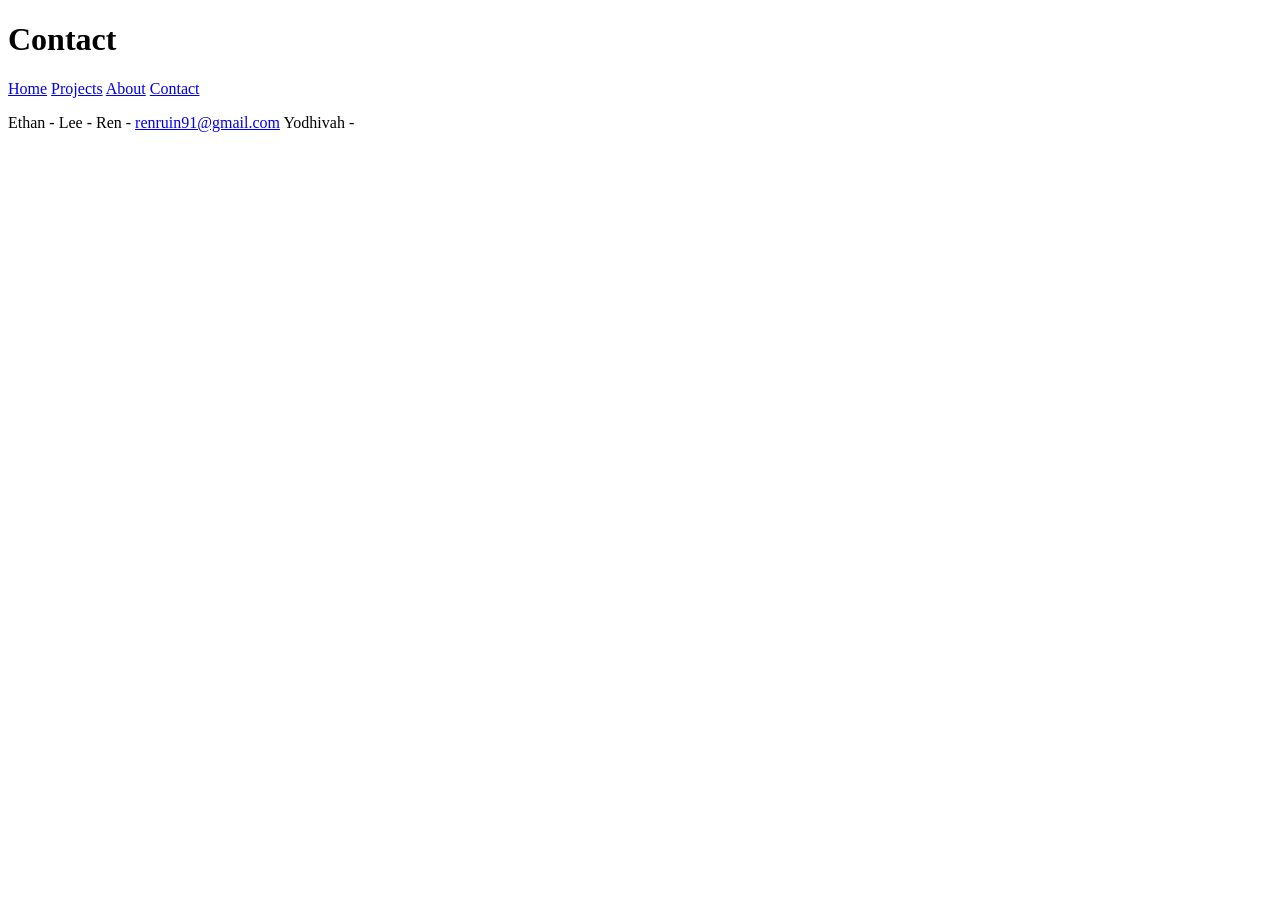
==== contact.html @ f44747ce "Update contact.html" ====
<!DOCTYPE html>
<html>
<head>
    <title>Contact</title>
    <link rel="stylesheet" href="style.css">
</head>

<body>

<header>
    <h1>Contact</h1>
</header>

<nav>
    <a href="index.html">Home</a>
    <a href="projects.html">Projects</a>
    <a href="about.html">About</a>
    <a href="contact.html">Contact</a>
</nav>

<main>

    <section class="card">
        <p>
            Ethan - 
            Lee -
            Ren - <a href="mailto:renruin91@gmail.com">renruin91@gmail.com</a>
            Yodhivah -
        </p>
    </section>

</main>

</body>
</html>
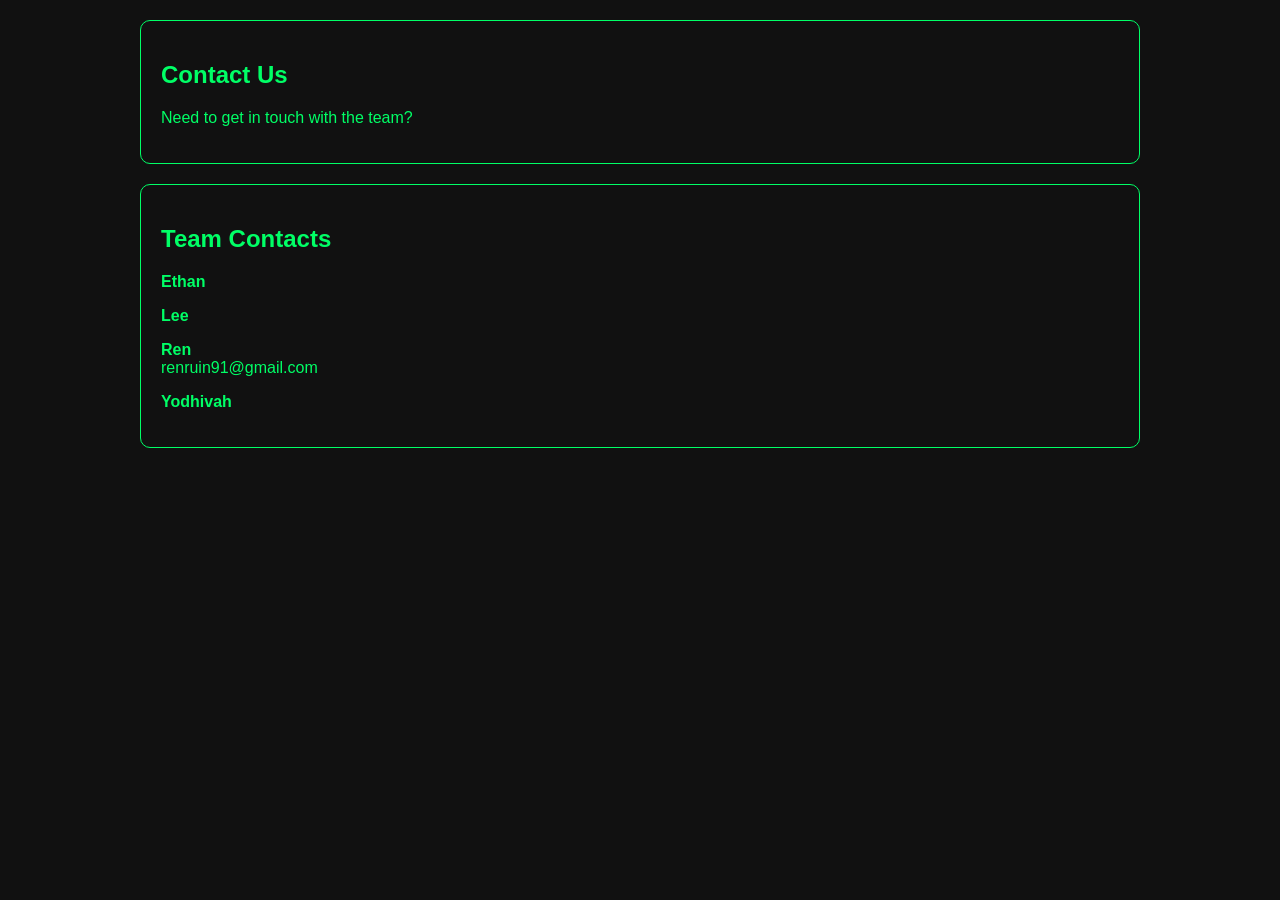
==== commit 7e51ac2c: "Update contact.html" ====
--- a/contact.html
+++ b/contact.html
@@ -1,35 +1,63 @@
 <!DOCTYPE html>
-<html>
+<html lang="en">
+
 <head>
-    <title>Contact</title>
+    <meta charset="UTF-8">
+    <meta name="viewport" content="width=device-width, initial-scale=1.0">
+
+    <title>Contact - Wasteland Works</title>
+
     <link rel="stylesheet" href="style.css">
 </head>
 
 <body>
 
-<header>
-    <h1>Contact</h1>
-</header>
+    <div id="site-header"></div>
 
-<nav>
-    <a href="index.html">Home</a>
-    <a href="projects.html">Projects</a>
-    <a href="about.html">About</a>
-    <a href="contact.html">Contact</a>
-</nav>
+    <main>
 
-<main>
+        <section class="card">
 
-    <section class="card">
-        <p>
-            Ethan - 
-            Lee -
-            Ren - <a href="mailto:renruin91@gmail.com">renruin91@gmail.com</a>
-            Yodhivah -
-        </p>
-    </section>
+            <h1>Contact Us</h1>
 
-</main>
+            <p>
+                Need to get in touch with the team?
+            </p>
+
+        </section>
+
+        <section class="card">
+
+            <h2>Team Contacts</h2>
+
+            <p>
+                <strong>Ethan</strong>
+            </p>
+
+            <p>
+                <strong>Lee</strong>
+            </p>
+
+            <p>
+                <strong>Ren</strong><br>
+
+                <a href="mailto:renruin91@gmail.com">
+                    renruin91@gmail.com
+                </a>
+            </p>
+
+            <p>
+                <strong>Yodhivah</strong>
+            </p>
+
+        </section>
+
+    </main>
+
+    <div id="site-footer"></div>
+
+    <script src="load-layout.js"></script>
 
 </body>
-</html>+
+</html>
--- a/style.css
+++ b/style.css
@@ -0,0 +1,135 @@
+body {
+    background-color: #111111;
+    color: #00ff66;
+    font-family: Arial, sans-serif;
+    margin: 0;
+}
+
+header {
+    text-align: center;
+    padding: 20px;
+    border-bottom: 2px solid #00ff66;
+}
+
+nav {
+    text-align: center;
+    padding: 15px;
+}
+
+nav a {
+    color: #00ff66;
+    text-decoration: none;
+    margin: 0 15px;
+    font-weight: bold;
+}
+
+nav a:hover {
+    color: white;
+}
+
+main {
+    max-width: 1000px;
+    margin: auto;
+    padding: 20px;
+}
+
+.card {
+    border: 1px solid #00ff66;
+    padding: 20px;
+    margin-bottom: 20px;
+    border-radius: 10px;
+}
+.logo {
+    width: 300px;
+    height: auto;
+    display: block;
+    margin: 0 auto 15px auto;
+}
+.card a {
+    color: #00ff66;
+    text-decoration: none;
+}
+
+.card a:hover {
+    color: white;
+}
+
+.topbar {
+display: flex;
+justify-content: space-between;
+align-items: center;
+padding: 15px 25px;
+border-bottom: 2px solid #00ff66;
+}
+
+.brand {
+display: flex;
+align-items: center;
+gap: 12px;
+}
+
+.logo-small {
+width: 60px;
+height: auto;
+}
+
+.brand-name {
+font-size: 1.4rem;
+font-weight: bold;
+}
+
+.hero {
+text-align: center;
+}
+
+.hero h1 {
+font-size: 2.5rem;
+margin-bottom: 15px;
+}
+
+.hero p {
+max-width: 700px;
+margin: 10px auto;
+line-height: 1.6;
+}
+
+.button {
+display: inline-block;
+margin-top: 20px;
+padding: 12px 24px;
+border: 1px solid #00ff66;
+border-radius: 8px;
+color: #00ff66;
+text-decoration: none;
+font-weight: bold;
+}
+
+.button:hover {
+background-color: #00ff66;
+color: #111111;
+}
+
+ul {
+line-height: 1.8;
+}
+
+@media (max-width: 768px) {
+
+```
+.topbar {
+    flex-direction: column;
+    gap: 15px;
+}
+
+nav {
+    display: flex;
+    flex-wrap: wrap;
+    justify-content: center;
+}
+
+.hero h1 {
+    font-size: 2rem;
+}
+```
+
+}
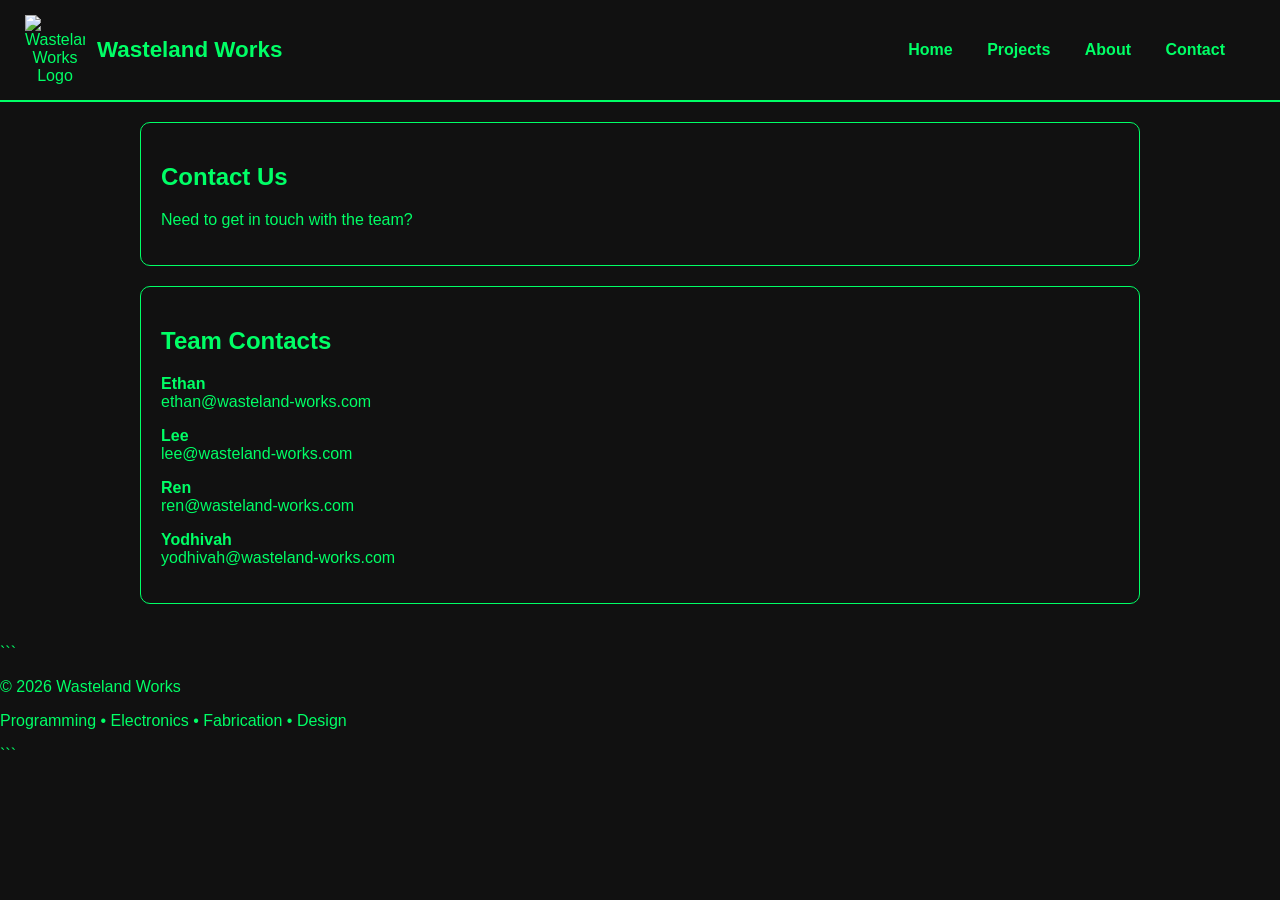
==== commit 15463ea9: "Update contact.html" ====
--- a/contact.html
+++ b/contact.html
@@ -25,31 +25,38 @@
             </p>
 
         </section>
-
+        
         <section class="card">
-
+            
             <h2>Team Contacts</h2>
-
             <p>
-                <strong>Ethan</strong>
+                <strong>Ethan</strong><br>
+                <a href="mailto:ethan@wasteland-works.com">
+                    ethan@wasteland-works.com
+                </a>
             </p>
 
             <p>
-                <strong>Lee</strong>
+                <strong>Lee</strong><br>
+                <a href="mailto:lee@wasteland-works.com">
+                    lee@wasteland-works.com
+                </a>
             </p>
 
             <p>
                 <strong>Ren</strong><br>
-
-                <a href="mailto:renruin91@gmail.com">
-                    renruin91@gmail.com
+                <a href="mailto:ren@wasteland-works.com">
+                    ren@wasteland-works.com
                 </a>
             </p>
 
             <p>
-                <strong>Yodhivah</strong>
+                <strong>Yodhivah</strong><br>
+                <a href="mailto:yodhivah@wasteland-works.com">
+                    yodhivah@wasteland-works.com
+                </a>
             </p>
-
+        
         </section>
 
     </main>
